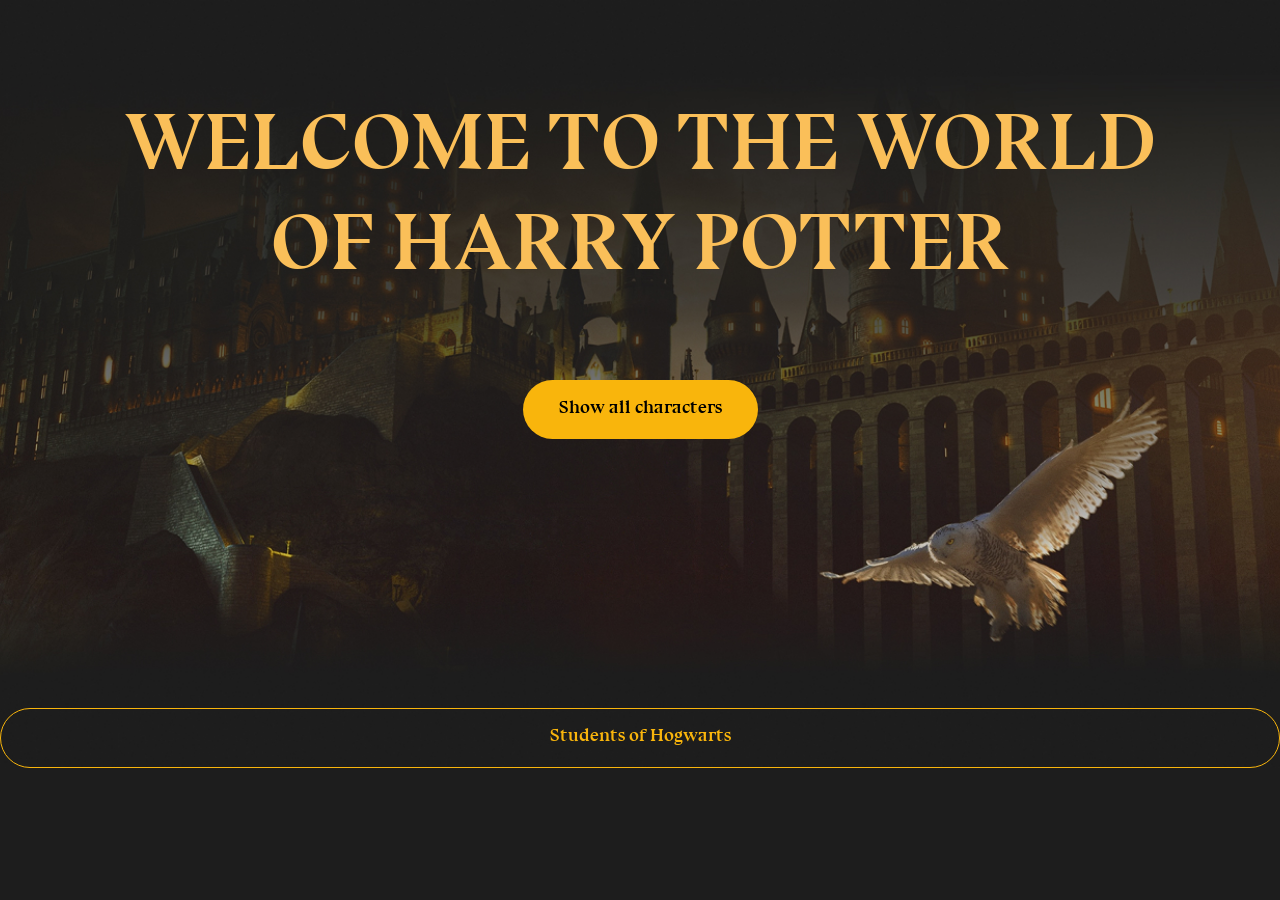
==== index.html @ a3deb511 "Setup & create a header. Add bg to the page." ====
<!DOCTYPE html>
<html lang="en">
  <head>
    <meta charset="UTF-8" />
    <meta name="viewport" content="width=device-width, initial-scale=1.0" />
    <link rel="stylesheet" href="./css/main-min.css" />
    <title>Welcome to Harry Potter's world!</title>
  </head>
  <body>
    <header class="header">
      <h1 class="header__hd">Welcome to the world of Harry Potter</h1>
      <button class="btn header__btn" type="button">Show all characters</button>
    </header>
    <main>
      <ul>
        <li>
          <article class="heroes">
            <h2 class="heroes__hd">Students of Hogwarts</h2>
            <img class="heroes__img" src="" alt="" />
            <button class="btn btn--framed heroes__btn" type="button">
              Students of Hogwarts
            </button>
          </article>
        </li>
      </ul>
    </main>
  </body>
</html>
---- css/main-min.css ----
@font-face{font-family:"Bluu Next Cyrillic";src:url("../fonts/BluuNextCyrillic/BluuNextCyrillic.woff2") format("woff2"),url("../fonts/BluuNextCyrillic/BluuNextCyrillic.otf") format("opentype");font-style:normal;font-weight:bold;text-rendering:optimizeLegibility}@font-face{font-family:"Bluu Next Cyrillic";src:url("../fonts/BluuNextCyrillic/BluuNextCyrillic.eot");src:url("../fonts/BluuNextCyrillic/BluuNextCyrillic.eot?#iefix") format("embedded-opentype"),url("../fonts/BluuNextCyrillic/BluuNextCyrillic.woff") format("woff"),url("../fonts/BluuNextCyrillic/BluuNextCyrillic.ttf") format("truetype");font-style:normal;font-weight:bold;text-rendering:optimizeLegibility}*{margin:0;padding:0}body{background-color:#1d1d1d;background-image:url("../img/bg.jpg");background-repeat:no-repeat;background-position:50% 0;background-size:cover;font-family:"Bluu Next Cyrillic",serif;font-size:16px}button{border:none;cursor:pointer;font-family:"Bluu Next Cyrillic",serif;line-height:130%}h1{color:#fabf59;font-size:5em;font-weight:700;letter-spacing:1%;line-height:125%;text-align:center;text-transform:uppercase}.btn{background-color:#f9b50c;border-radius:2em;font-size:1.125em;font-weight:700;padding:1em 2em}.btn--framed{background-color:rgba(0,0,0,0);border:1px solid #f9b50c;color:#f9b50c;padding-bottom:calc(1em - 1px);padding-top:calc(1em - 1px)}.header{padding:100px 0 250px}.header__btn{display:block;margin:0 auto}.header__hd{margin:0 auto 1em;max-width:1040px}.heroes__btn{width:100%}.heroes__hd{font-size:1px;left:-10000px;position:absolute;visibility:hidden}/*# sourceMappingURL=main-min.css.map */
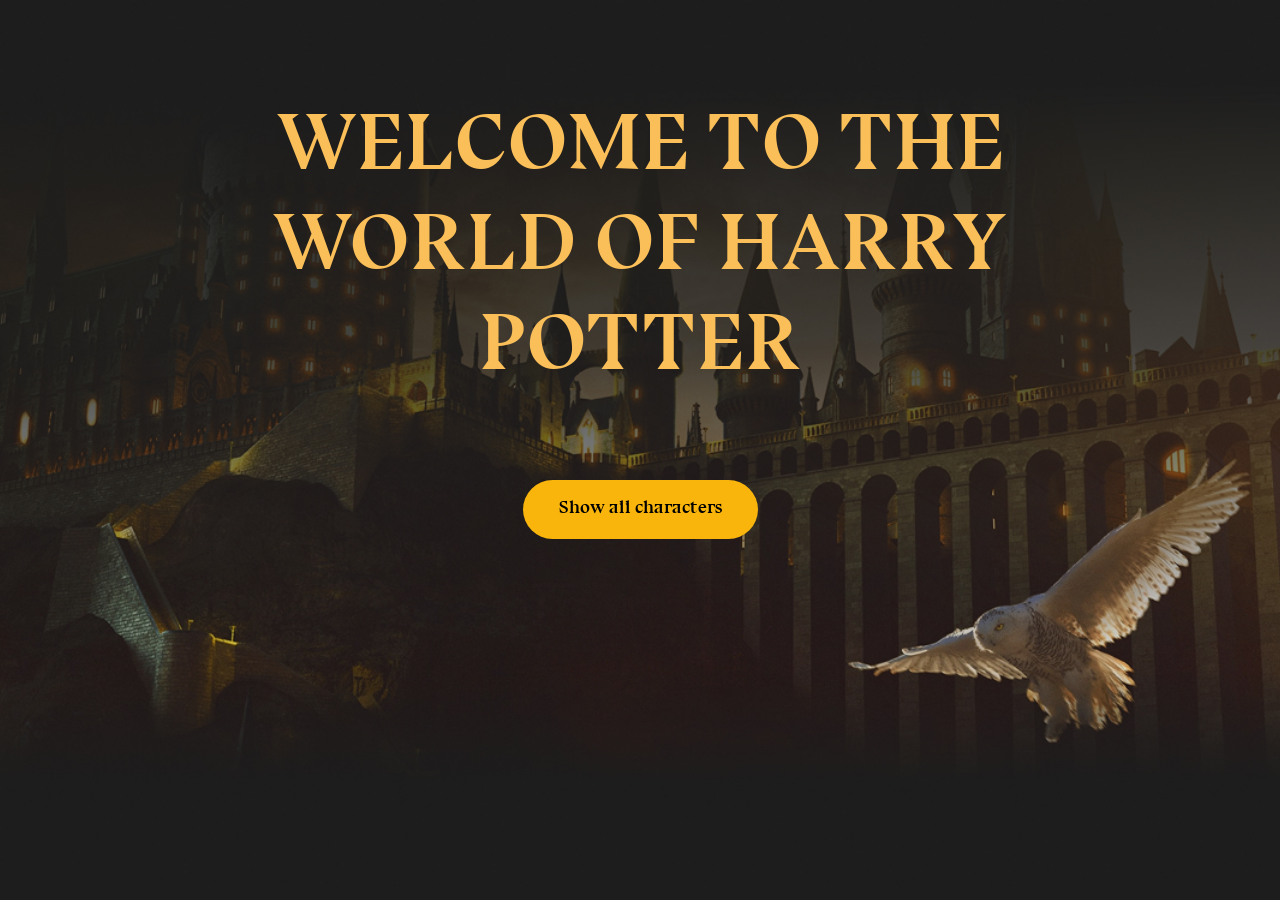
==== commit 179e302e: "Breakpoints. List of 3 items on the homepage. Adaptive look." ====
--- a/index.html
+++ b/index.html
@@ -8,21 +8,58 @@
   </head>
   <body>
     <header class="header">
-      <h1 class="header__hd">Welcome to the world of Harry Potter</h1>
-      <button class="btn header__btn" type="button">Show all characters</button>
+      <div class="container">
+        <h1 class="header__hd">Welcome to the world of Harry Potter</h1>
+        <button class="btn header__btn" type="button">
+          Show all characters
+        </button>
+      </div>
     </header>
     <main>
-      <ul>
-        <li>
-          <article class="heroes">
-            <h2 class="heroes__hd">Students of Hogwarts</h2>
-            <img class="heroes__img" src="" alt="" />
-            <button class="btn btn--framed heroes__btn" type="button">
-              Students of Hogwarts
-            </button>
-          </article>
-        </li>
-      </ul>
+      <div class="container">
+        <ul class="tabs tabs--col-3 visible-not">
+          <li class="tabs__item">
+            <article class="heroes">
+              <h2 class="heroes__hd">Hogwarts students</h2>
+              <img
+                class="heroes__img"
+                src="./img/hogwarts-students.jpg"
+                alt=""
+              />
+              <button class="btn btn--framed heroes__btn" type="button">
+                Hogwarts students
+              </button>
+            </article>
+          </li>
+          <li class="tabs__item">
+            <article class="heroes">
+              <h2 class="heroes__hd">Hogwarts workers</h2>
+              <img
+                class="heroes__img"
+                src="./img/hogwarts-workers.jpg"
+                alt=""
+              />
+              <button class="btn btn--framed heroes__btn" type="button">
+                Hogwarts workers
+              </button>
+            </article>
+          </li>
+          <li class="tabs__item">
+            <article class="heroes">
+              <h2 class="heroes__hd">Certain house characters</h2>
+              <img
+                class="heroes__img"
+                src="./img/certain-house-characters.jpg"
+                alt=""
+              />
+              <button class="btn btn--framed heroes__btn" type="button">
+                Certain house characters
+              </button>
+            </article>
+          </li>
+        </ul>
+      </div>
     </main>
+    <footer class="footer"></footer>
   </body>
 </html>
--- a/css/main-min.css
+++ b/css/main-min.css
@@ -1 +1 @@
-@font-face{font-family:"Bluu Next Cyrillic";src:url("../fonts/BluuNextCyrillic/BluuNextCyrillic.woff2") format("woff2"),url("../fonts/BluuNextCyrillic/BluuNextCyrillic.otf") format("opentype");font-style:normal;font-weight:bold;text-rendering:optimizeLegibility}@font-face{font-family:"Bluu Next Cyrillic";src:url("../fonts/BluuNextCyrillic/BluuNextCyrillic.eot");src:url("../fonts/BluuNextCyrillic/BluuNextCyrillic.eot?#iefix") format("embedded-opentype"),url("../fonts/BluuNextCyrillic/BluuNextCyrillic.woff") format("woff"),url("../fonts/BluuNextCyrillic/BluuNextCyrillic.ttf") format("truetype");font-style:normal;font-weight:bold;text-rendering:optimizeLegibility}*{margin:0;padding:0}body{background-color:#1d1d1d;background-image:url("../img/bg.jpg");background-repeat:no-repeat;background-position:50% 0;background-size:cover;font-family:"Bluu Next Cyrillic",serif;font-size:16px}button{border:none;cursor:pointer;font-family:"Bluu Next Cyrillic",serif;line-height:130%}h1{color:#fabf59;font-size:5em;font-weight:700;letter-spacing:1%;line-height:125%;text-align:center;text-transform:uppercase}.btn{background-color:#f9b50c;border-radius:2em;font-size:1.125em;font-weight:700;padding:1em 2em}.btn--framed{background-color:rgba(0,0,0,0);border:1px solid #f9b50c;color:#f9b50c;padding-bottom:calc(1em - 1px);padding-top:calc(1em - 1px)}.header{padding:100px 0 250px}.header__btn{display:block;margin:0 auto}.header__hd{margin:0 auto 1em;max-width:1040px}.heroes__btn{width:100%}.heroes__hd{font-size:1px;left:-10000px;position:absolute;visibility:hidden}/*# sourceMappingURL=main-min.css.map */+@font-face{font-family:"Bluu Next Cyrillic";src:url("../fonts/BluuNextCyrillic/BluuNextCyrillic.woff2") format("woff2"),url("../fonts/BluuNextCyrillic/BluuNextCyrillic.otf") format("opentype");font-style:normal;font-weight:bold;text-rendering:optimizeLegibility}@font-face{font-family:"Bluu Next Cyrillic";src:url("../fonts/BluuNextCyrillic/BluuNextCyrillic.eot");src:url("../fonts/BluuNextCyrillic/BluuNextCyrillic.eot?#iefix") format("embedded-opentype"),url("../fonts/BluuNextCyrillic/BluuNextCyrillic.woff") format("woff"),url("../fonts/BluuNextCyrillic/BluuNextCyrillic.ttf") format("truetype");font-style:normal;font-weight:bold;text-rendering:optimizeLegibility}*{margin:0;padding:0}body{background-color:#1d1d1d;background-image:url("../img/bg.jpg");background-repeat:no-repeat;background-position:50% 0;background-size:cover;font-family:"Bluu Next Cyrillic",serif;font-size:16px}button{border:none;cursor:pointer;font-family:"Bluu Next Cyrillic",serif;line-height:130%}h1{color:#fabf59;font-size:2.5em;font-weight:700;letter-spacing:1px;line-height:125%;text-align:center;text-transform:uppercase}@media screen and (min-width: 768px){h1{font-size:3.5em}}@media screen and (min-width: 1200px){h1{font-size:5em}}li{list-style:none}.container{margin:0 auto;max-width:1240px;padding:0 1em}@media screen and (min-width: 768px){.container{padding:0 1.25em}}.visible-not{display:none !important}.btn{background-color:#f9b50c;border-radius:2em;font-size:.85em;font-weight:700;padding:1em 2em}@media screen and (min-width: 768px){.btn{font-size:1em}}@media screen and (min-width: 1200px){.btn{font-size:1.125em}}.btn--framed{background-color:rgba(0,0,0,0);border:1px solid #f9b50c;color:#f9b50c;padding-bottom:calc(1em - 1px);padding-top:calc(1em - 1px)}.footer{padding:0 0 100px}.header{padding:70px 0 90px}@media screen and (min-width: 768px){.header{padding-bottom:150px;padding-top:85px}}@media screen and (min-width: 1200px){.header{padding-bottom:250px;padding-top:100px}}.header__btn{display:block;margin:0 auto}.header__hd{margin:0 auto 1em;max-width:1040px}.heroes__btn{width:100%}.heroes__hd{font-size:1px;left:-10000px;position:absolute;visibility:hidden}.heroes__img{border-radius:1.25em;display:block;margin:0 0 1.25em;max-width:100%}.tabs{display:flex;flex-wrap:wrap;gap:1.25em}.tabs--col-3 .tabs__item{width:100%}@media screen and (min-width: 480px){.tabs--col-3 .tabs__item{width:calc((100% - 1.25em)/2)}}@media screen and (min-width: 768px){.tabs--col-3 .tabs__item{width:calc((100% - 2.5em)/3)}}/*# sourceMappingURL=main-min.css.map */
